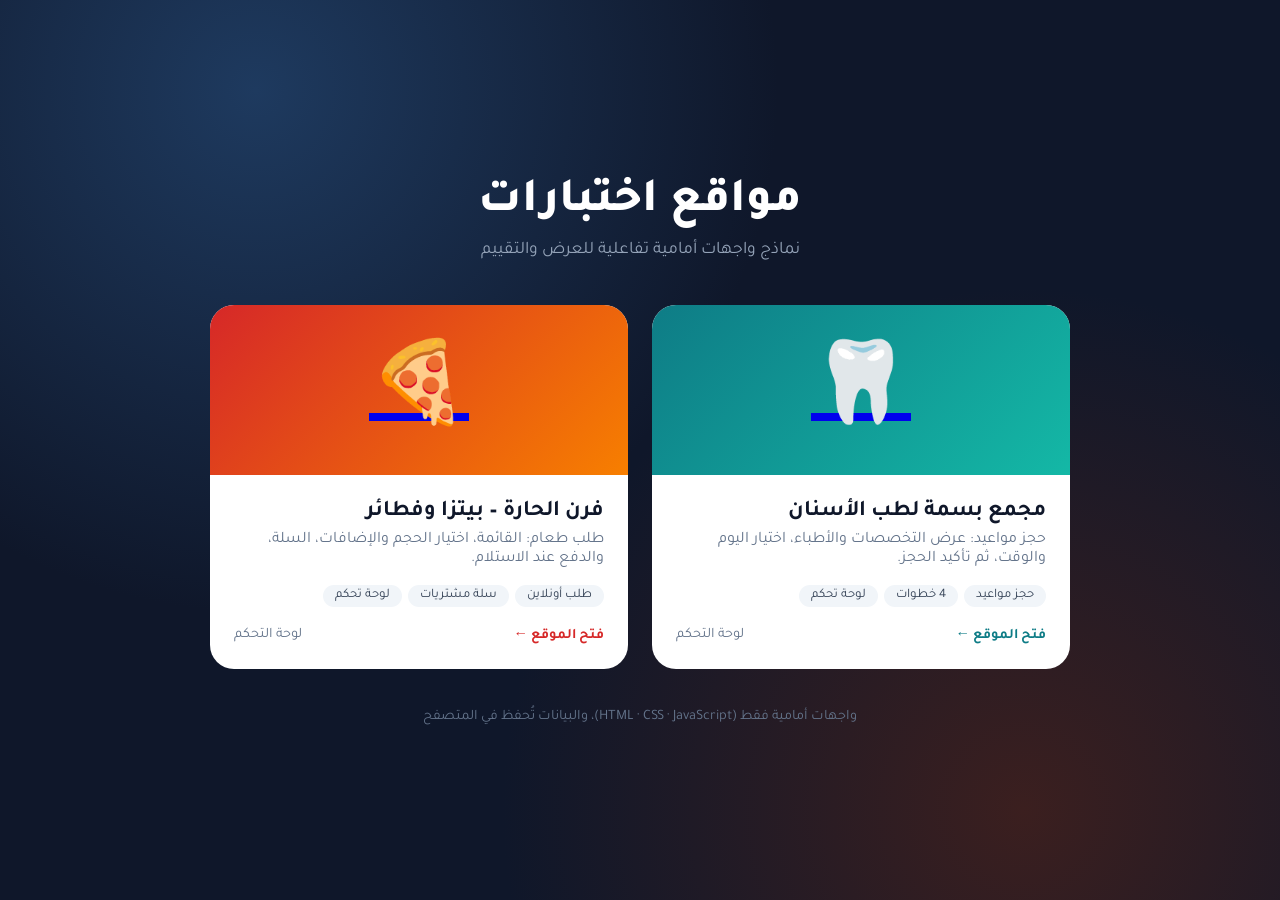
==== index.html @ 2ce22b46 "Add dental booking and pizza ordering demo sites Two static front-end sites (HTML/CSS/JS, Arabic RTL" ====
<!DOCTYPE html>
<html lang="ar" dir="rtl">
<head>
<meta charset="UTF-8">
<meta name="viewport" content="width=device-width, initial-scale=1.0">
<title>مواقع اختبارات | نماذج العرض</title>
<link rel="preconnect" href="https://fonts.googleapis.com">
<link rel="preconnect" href="https://fonts.gstatic.com" crossorigin>
<link href="https://fonts.googleapis.com/css2?family=Tajawal:wght@400;500;700;800&display=swap" rel="stylesheet">
<style>
*{box-sizing:border-box;margin:0;padding:0}
body{font-family:'Tajawal',sans-serif;background:#0f172a;color:#e2e8f0;min-height:100vh;display:flex;flex-direction:column;align-items:center;justify-content:center;padding:40px 16px;background-image:radial-gradient(circle at 20% 10%,#1e3a5f 0,transparent 40%),radial-gradient(circle at 80% 90%,#3b1f1f 0,transparent 40%)}
h1{font-size:clamp(2rem,5vw,3rem);font-weight:800;color:#fff;text-align:center}
p.sub{color:#94a3b8;margin:8px 0 44px;text-align:center;font-size:1.1rem}
.grid{display:grid;grid-template-columns:repeat(auto-fit,minmax(300px,1fr));gap:24px;width:min(860px,100%)}
.card{background:#fff;color:#334155;border-radius:24px;overflow:hidden;text-decoration:none;transition:.3s;display:flex;flex-direction:column}
.card:hover{transform:translateY(-8px);box-shadow:0 30px 60px rgba(0,0,0,.4)}
.cover{height:170px;display:grid;place-items:center;font-size:5rem}
.body{padding:24px}
.body h2{color:#0f172a;font-size:1.4rem}
.body p{color:#64748b;margin:6px 0 16px}
.tags{display:flex;gap:6px;flex-wrap:wrap;margin-bottom:18px}
.tags span{background:#f1f5f9;padding:3px 12px;border-radius:999px;font-size:.82rem}
.go{font-weight:700}
.links{display:flex;justify-content:space-between;align-items:center}
.links a{color:#64748b;font-size:.9rem;text-decoration:none}
.links a:hover{text-decoration:underline}
footer{margin-top:40px;color:#64748b;font-size:.9rem}
</style>
</head>
<body>
  <h1>مواقع اختبارات</h1>
  <p class="sub">نماذج واجهات أمامية تفاعلية للعرض والتقييم</p>
  <div class="grid">
    <div class="card">
      <a href="dental/" class="cover" style="background:linear-gradient(135deg,#0e7c86,#14b8a6)">🦷</a>
      <div class="body">
        <h2>مجمع بسمة لطب الأسنان</h2>
        <p>حجز مواعيد: عرض التخصصات والأطباء، اختيار اليوم والوقت، ثم تأكيد الحجز.</p>
        <div class="tags"><span>حجز مواعيد</span><span>4 خطوات</span><span>لوحة تحكم</span></div>
        <div class="links"><a href="dental/" class="go" style="color:#0e7c86">فتح الموقع ←</a><a href="dental/admin.html">لوحة التحكم</a></div>
      </div>
    </div>
    <div class="card">
      <a href="pizza/" class="cover" style="background:linear-gradient(135deg,#d62828,#f77f00)">🍕</a>
      <div class="body">
        <h2>فرن الحارة – بيتزا وفطائر</h2>
        <p>طلب طعام: القائمة، اختيار الحجم والإضافات، السلة، والدفع عند الاستلام.</p>
        <div class="tags"><span>طلب أونلاين</span><span>سلة مشتريات</span><span>لوحة تحكم</span></div>
        <div class="links"><a href="pizza/" class="go" style="color:#d62828">فتح الموقع ←</a><a href="pizza/admin.html">لوحة التحكم</a></div>
      </div>
    </div>
  </div>
  <footer>واجهات أمامية فقط (HTML · CSS · JavaScript)، والبيانات تُحفظ في المتصفح</footer>
</body>
</html>
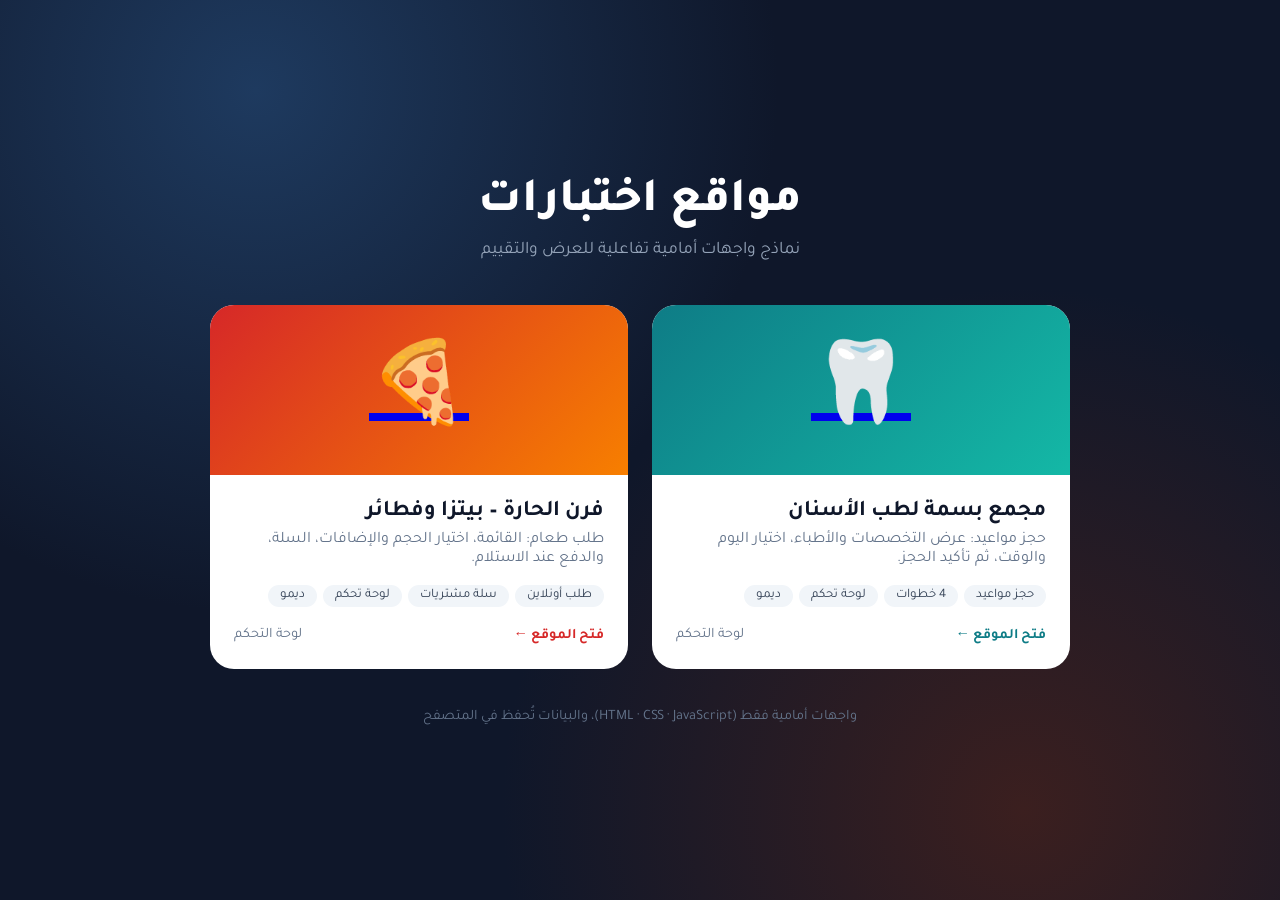
==== commit fd0d290c: "Rename site folders to dental-demo and pizza-demo Co-Authored-By: Claude Opus 5.5 <noreply@anthropic" ====
--- a/index.html
+++ b/index.html
@@ -33,21 +33,21 @@
   <p class="sub">نماذج واجهات أمامية تفاعلية للعرض والتقييم</p>
   <div class="grid">
     <div class="card">
-      <a href="dental/" class="cover" style="background:linear-gradient(135deg,#0e7c86,#14b8a6)">🦷</a>
+      <a href="dental-demo/" class="cover" style="background:linear-gradient(135deg,#0e7c86,#14b8a6)">🦷</a>
       <div class="body">
         <h2>مجمع بسمة لطب الأسنان</h2>
         <p>حجز مواعيد: عرض التخصصات والأطباء، اختيار اليوم والوقت، ثم تأكيد الحجز.</p>
-        <div class="tags"><span>حجز مواعيد</span><span>4 خطوات</span><span>لوحة تحكم</span></div>
-        <div class="links"><a href="dental/" class="go" style="color:#0e7c86">فتح الموقع ←</a><a href="dental/admin.html">لوحة التحكم</a></div>
+        <div class="tags"><span>حجز مواعيد</span><span>4 خطوات</span><span>لوحة تحكم</span><span>ديمو</span></div>
+        <div class="links"><a href="dental-demo/" class="go" style="color:#0e7c86">فتح الموقع ←</a><a href="dental-demo/admin.html">لوحة التحكم</a></div>
       </div>
     </div>
     <div class="card">
-      <a href="pizza/" class="cover" style="background:linear-gradient(135deg,#d62828,#f77f00)">🍕</a>
+      <a href="pizza-demo/" class="cover" style="background:linear-gradient(135deg,#d62828,#f77f00)">🍕</a>
       <div class="body">
         <h2>فرن الحارة – بيتزا وفطائر</h2>
         <p>طلب طعام: القائمة، اختيار الحجم والإضافات، السلة، والدفع عند الاستلام.</p>
-        <div class="tags"><span>طلب أونلاين</span><span>سلة مشتريات</span><span>لوحة تحكم</span></div>
-        <div class="links"><a href="pizza/" class="go" style="color:#d62828">فتح الموقع ←</a><a href="pizza/admin.html">لوحة التحكم</a></div>
+        <div class="tags"><span>طلب أونلاين</span><span>سلة مشتريات</span><span>لوحة تحكم</span><span>ديمو</span></div>
+        <div class="links"><a href="pizza-demo/" class="go" style="color:#d62828">فتح الموقع ←</a><a href="pizza-demo/admin.html">لوحة التحكم</a></div>
       </div>
     </div>
   </div>
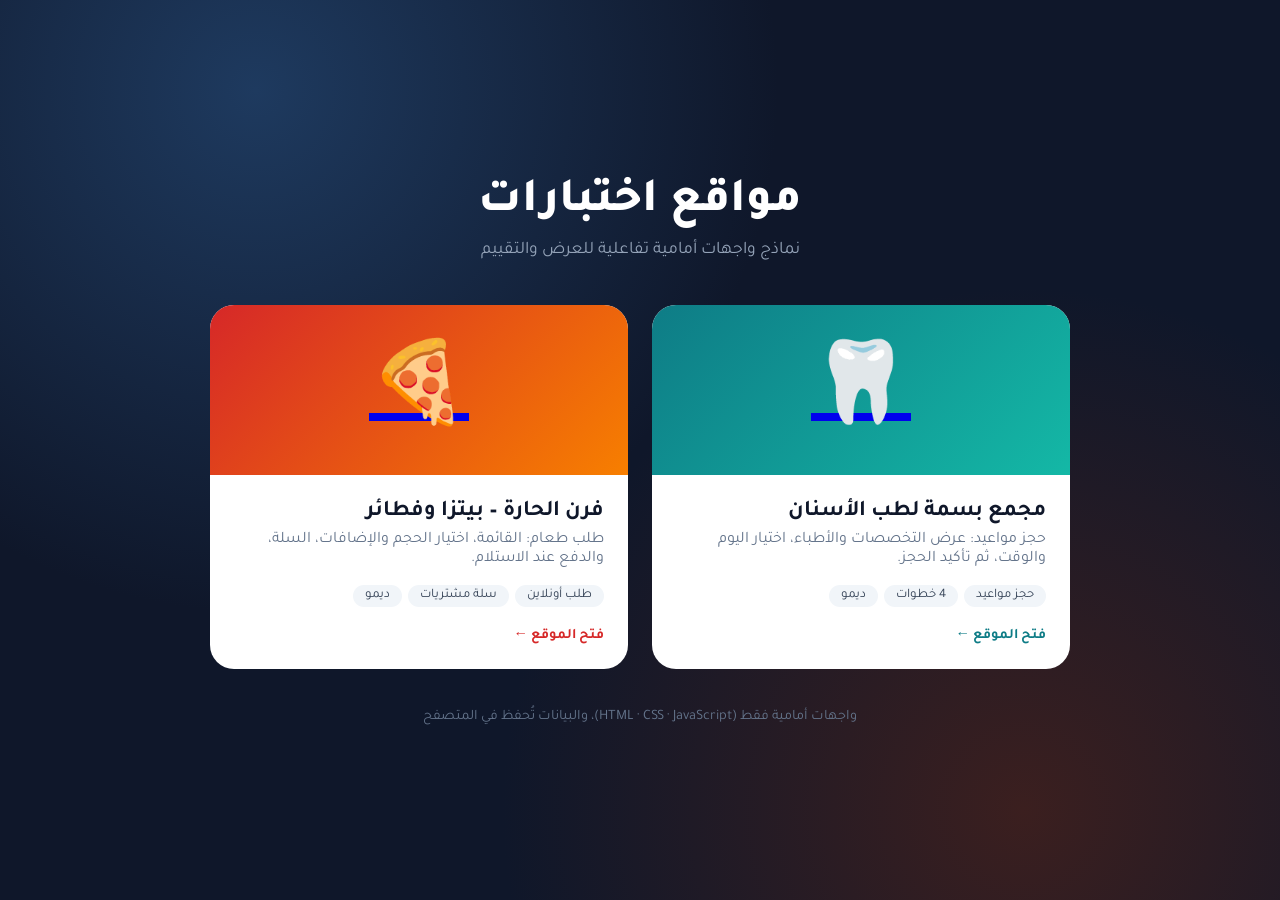
==== commit 612ebe75: "Remove admin dashboard links from public pages Co-Authored-By: Claude Opus 5.5 <noreply@anthropic.co" ====
--- a/index.html
+++ b/index.html
@@ -37,8 +37,8 @@
       <div class="body">
         <h2>مجمع بسمة لطب الأسنان</h2>
         <p>حجز مواعيد: عرض التخصصات والأطباء، اختيار اليوم والوقت، ثم تأكيد الحجز.</p>
-        <div class="tags"><span>حجز مواعيد</span><span>4 خطوات</span><span>لوحة تحكم</span><span>ديمو</span></div>
-        <div class="links"><a href="dental-demo/" class="go" style="color:#0e7c86">فتح الموقع ←</a><a href="dental-demo/admin.html">لوحة التحكم</a></div>
+        <div class="tags"><span>حجز مواعيد</span><span>4 خطوات</span><span>ديمو</span></div>
+        <div class="links"><a href="dental-demo/" class="go" style="color:#0e7c86">فتح الموقع ←</a></div>
       </div>
     </div>
     <div class="card">
@@ -46,8 +46,8 @@
       <div class="body">
         <h2>فرن الحارة – بيتزا وفطائر</h2>
         <p>طلب طعام: القائمة، اختيار الحجم والإضافات، السلة، والدفع عند الاستلام.</p>
-        <div class="tags"><span>طلب أونلاين</span><span>سلة مشتريات</span><span>لوحة تحكم</span><span>ديمو</span></div>
-        <div class="links"><a href="pizza-demo/" class="go" style="color:#d62828">فتح الموقع ←</a><a href="pizza-demo/admin.html">لوحة التحكم</a></div>
+        <div class="tags"><span>طلب أونلاين</span><span>سلة مشتريات</span><span>ديمو</span></div>
+        <div class="links"><a href="pizza-demo/" class="go" style="color:#d62828">فتح الموقع ←</a></div>
       </div>
     </div>
   </div>
